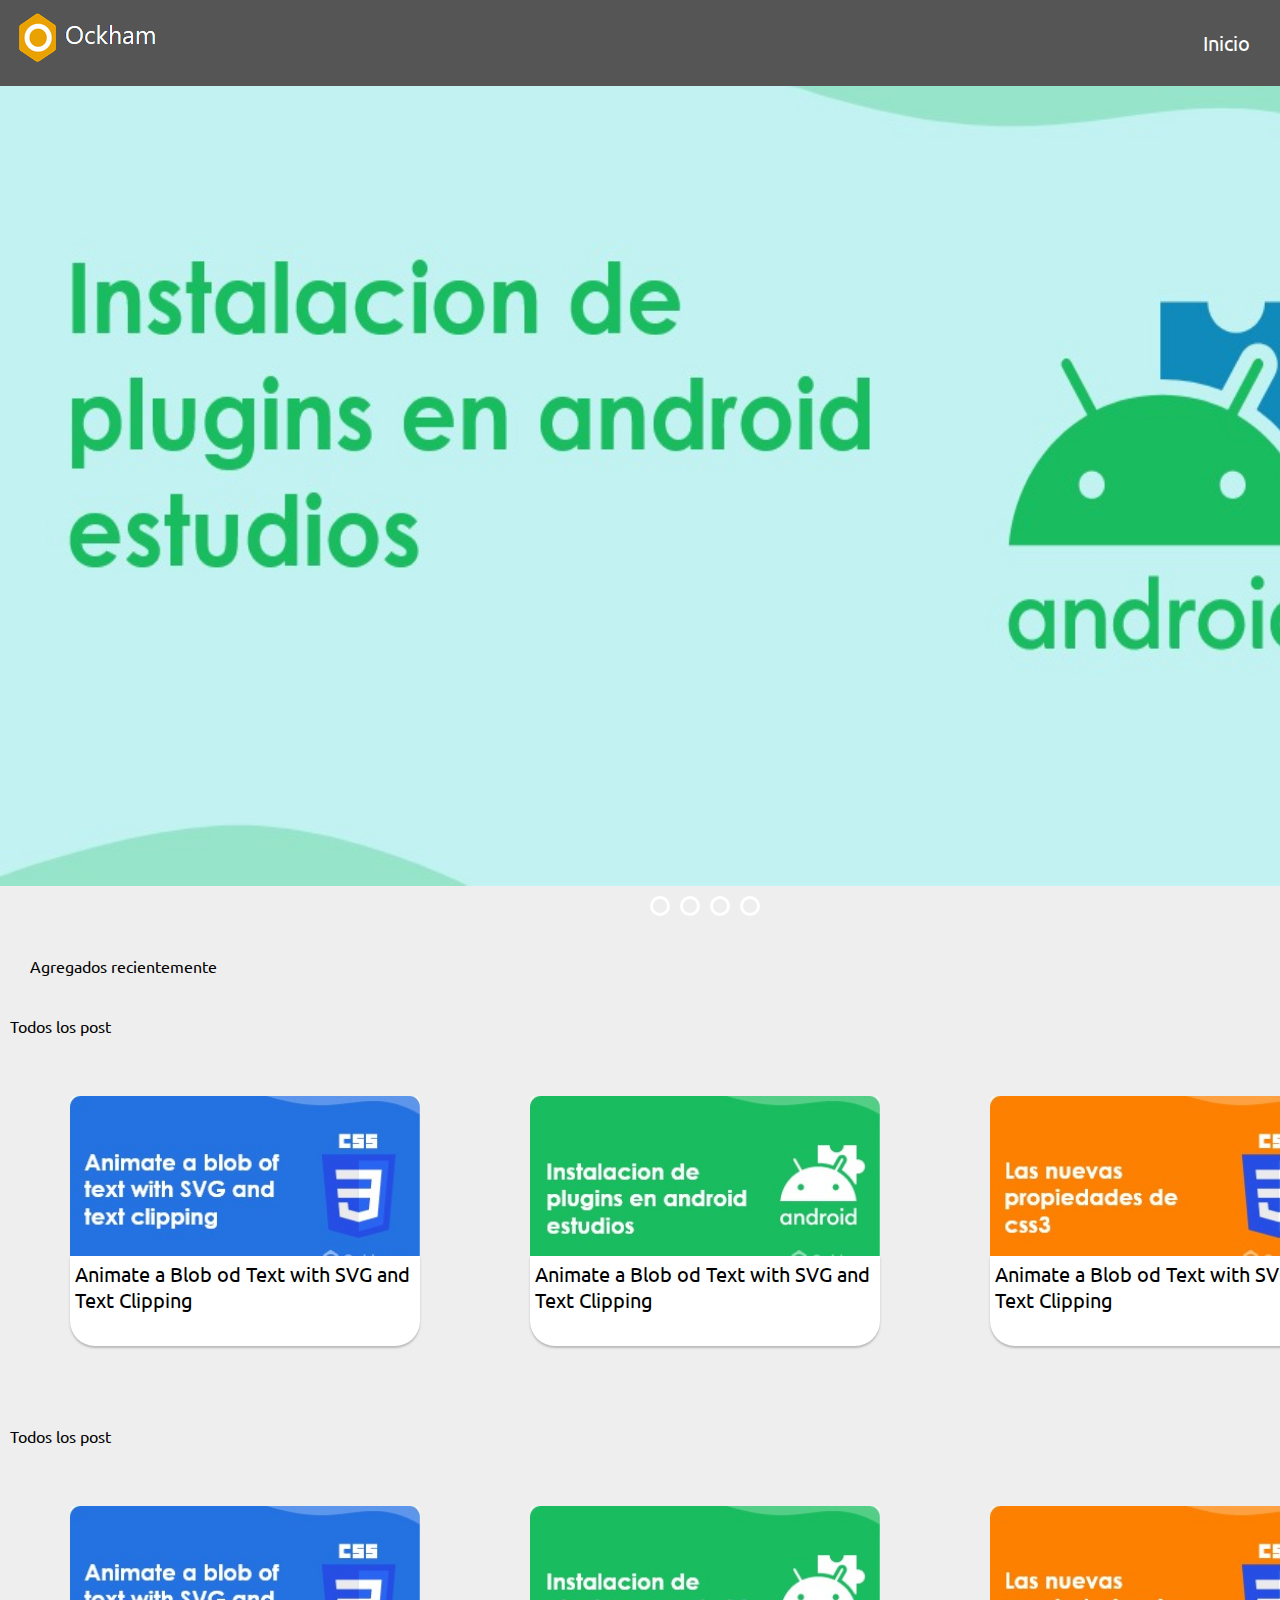
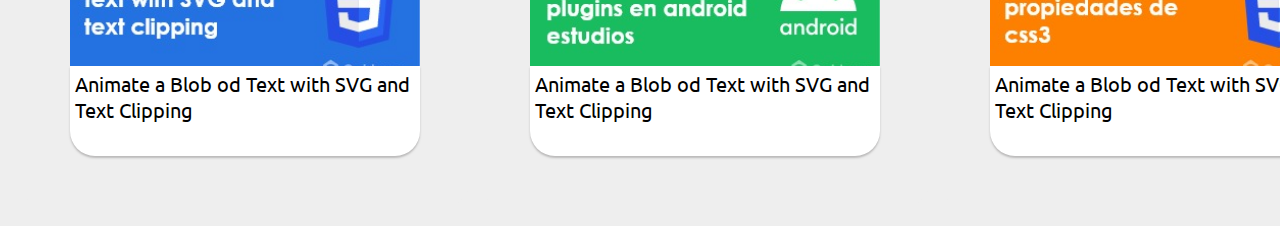
==== index.html @ a14f5fd0 "1er Cambio en Github" ====
<!DOCTYPE html>
<html>
<head>


    <link rel="stylesheet" href="/assets/css/style.css">
    <link rel="stylesheet" href="assets/fonts/fonts.css">
    <meta name="viewport" content="width=device-width, initial-scale=1.0"> 
    <title>Hola mundo</title>

</head>
<body>

     <!-- Barra de menú -->
     <header>

         <div class="navbar">
             <div class="nav-container">
                
                <img class="logo" src="assets/images/logo.png" alt="Ockham">
                <a href="#">Inicio</a>

             </div>
            
        </div> 
     </header>


    

    <div id="main_wrapper" class="ttable">

        <div id ="slider_wrapper"class="sl-wp">
            <div class="imagenes">
                <input type="radio" name="slide" id="img1" checked>
                <input type="radio" name="slide" id="img2">
                <input type="radio" name="slide" id="img3">
                <input type="radio" name="slide" id="img4">

                <img src="assets/images/slider1.jpeg" class="m1" alt="img1">
                <img src="assets/images/slider2.jpg" class="m2" alt="img2">
                <img src="assets/images/slider3.jpg" class="m3" alt="img3">
                <img src="assets/images/slider4.jpg" class="m4" alt="img4">
            </div>
            <div class="dots">
                <label for ="img1"></label>
                <label for ="img2"></label>
                <label for ="img3"></label>
                <label for ="img4"></label>
            </div>
        </div>

        <div>
            <div id ="slider_wrapper"class="test">
                <div id="slider" class="sl">Agregados recientemente</div>
            </div>
        </div>
    
        
        
        <div class="niveles_cursos">
            <div id ="cursos_wrapper"class="cursos"> 
                Todos los post
                <div class="nivel-1">
                    <div id="curso_wrapper" class="curso"> 
                        <div id ="card_curso" class="header1"> 
                        </div>
                        <div class="card_text">
                            <div class="middletext">
                                <p class="p_card">
                                    Animate a Blob od Text with SVG and Text Clipping
                                </p>
                            </div>
                        </div>
                        
                    </div>
        
                    <div id="curso_wrapper" class="curso"> 
                        <div id ="card_curso" class="header2"> 
                        </div>
                        <div class="card_text">
                            <div class="middletext">
                                <p class="p_card">
                                    Animate a Blob od Text with SVG and Text Clipping
                                </p>
                            </div>
                        </div>
                        
                    </div>
        
                    <div id="curso_wrapper" class="curso"> 
                        <div id ="card_curso" class="header3"> 
                        </div>
                        <div class="card_text">
                            <div class="middletext">
                                <p class="p_card">
                                    Animate a Blob od Text with SVG and Text Clipping
                                </p>
                            </div>
                        </div>
                        
                    </div>
        
                </div>
            
                
            </div>

        </div>


            <div id ="cursos_wrapper"class="cursos"> 
                
                Todos los post
                <div class="nivel-1">
                    <div id="curso_wrapper" class="curso"> 
                        <div id ="card_curso" class="header1"> 
                        </div>
                        <div class="card_text">
                            <div class="middletext">
                                <p class="p_card">
                                    Animate a Blob od Text with SVG and Text Clipping
                                </p>
                            </div>
                        </div>
                        
                    </div>
        
                    <div id="curso_wrapper" class="curso"> 
                        <div id ="card_curso" class="header2"> 
                        </div>
                        <div class="card_text">
                            <div class="middletext">
                                <p class="p_card">
                                    Animate a Blob od Text with SVG and Text Clipping
                                </p>
                            </div>
                        </div>
                        
                    </div>
        
                    <div id="curso_wrapper" class="curso"> 
                        <div id ="card_curso" class="header3"> 
                        </div>
                        <div class="card_text">
                            <div class="middletext">
                                <p class="p_card">
                                    Animate a Blob od Text with SVG and Text Clipping
                                </p>
                            </div>
                        </div>
                        
                    </div>
        
                </div>
            
                
            </div>


        


        



    </div>

    

</body>
</html>
---- assets/css/style.css ----
/* CSS*/
* {
    box-sizing: border-box;
    margin: 0;
    padding: 0;
}

body {
    height: 100px;
    display: auto;
    justify-content: center;
    align-content: center;
    background-color: transparent;
}


header {
    margin-top: 0;
    padding-bottom: 0px;
    border-bottom: 0 solid;
}

/*Estilo para el navbar*/
.navbar {
    width: 100%;
    background-color: #555;
    overflow: auto;
    float: left;
}

.navbar nav-container img {

    height: 30px;
    width: 30px;
    padding: 1px;
    text-align: center;
}


/*Color al seleccionarlo*/
.navbar .nav-container a:hover {
    background-color: #000;
}



@media screen and (max-width: 500px) {
    .navbar nav-container a {
        float: none;
        display: block;
        width: 100%;
        text-align: left; 
    }
}

/*Slider principal*/

.sl-wp {
    position: relative;
    width: 100%;
    overflow:hidden;
}

.imagenes {
    display:flex;
    width: 100%;
}

.imagenes img {
    height: 800px;
    width: 100%;
    transition: all 0.15s ease;
}

.imagenes input {
    display: none;
}

.dots {
    display: flex;
    justify-content: center;
    margin: 5px;
}

.dots label {
    height: 20px;
    width: 20px;
    border-radius: 50%;
    border: solid #fff 3px;
    cursor: pointer;
    transition: all 0.15s ease;
    margin: 5px;
}

.dots label:hover {background: #fff }
.img1:checked ~ .m1 {
    margin-left: 0;
}
.img2:checked ~ .m2 {
    margin-left: -100%;
}
.img3:checked ~ .m3 {
    margin-left: -200%;
}
.img4:checked ~ .m4 {
    margin-left: 300;
}


.ttable {
    background-color: rgb(238, 238, 238);
    display:table-cell; 
    width:100%; 
    border-spacing: 10px;
}

.test {
    display:table-row; 
    width:100%; 
    padding: 12px;
    background:  rgb(238, 238, 238);
    width: 33.33333%; 
    border: 1px solid black;
}

.sl {
    display:table-cell; 
    border:20px solid  rgb(238, 238, 238);
}


.cursos {
    display:table-cell; 
    width:100%; 
    border-spacing: 10px;
}


.curso {
    display:table-cell; 
    border: 50px solid  rgb(238, 238, 238);
    border-radius:0 0 25px 25px;
}


.header1{
    background: transparent;
    background-image: url(/assets/images/c1.jpeg);
    background-size:cover;
    border-radius:5px 5px 0 0;
    text-align: left;
    line-height:40em;
    padding: 20px;
    width: 350px;
    height: 160px;
    color:#fff;
}

.header2{
    background: transparent;
    background-image: url(/assets/images/c2.jpeg);
    background-size:cover;
    border-radius:5px 5px 0 0;
    text-align: left;
    line-height:40em;
    padding: 20px;
    width: 350px;
    height: 160px;
    color:#fff;
}

.header3{
    background: transparent;
    background-image: url(/assets/images/c3.jpeg);
    background-size:cover;
    border-radius:5px 5px 0 0;
    text-align: left;
    line-height:40em;
    padding: 20px;
    width: 350px;
    height: 160px;
    color:#fff;
}



.card_text {
    text-align:left;
    background: #fff;
    border-radius: 0 0 25px 25px;
    box-shadow: 0 2px 2px rgba(138, 136, 136, 0.5);
    padding: 5px;
    width: 350px;
    height: 90px;
    color:#9FA2B4;
}


.middletext {
    margin-inline-start:0;
    padding-top:0;
}
---- assets/fonts/fonts.css ----
/*Fonts*/

@import url('https://fonts.googleapis.com/css2?family=Ubuntu:wght@500&display=swap');


body {
    font-family: 'Ubuntu', sans-serif;
}


    
.p_card{

    display:inline;
    word-break: break-word;     
    font-size: 20px;
    color: black;
    position: relative;
    padding: 0;

}

/* Navbar links */
.navbar a {
    float: right;
    padding: 30px;
    color: white;
    text-decoration: none;
    font-size: 20px;
    width: 33.33%; /* Four equal-width links. If you have two links, use 50%, and 33.33% for three links, etc.. */
    text-align: right; 
}
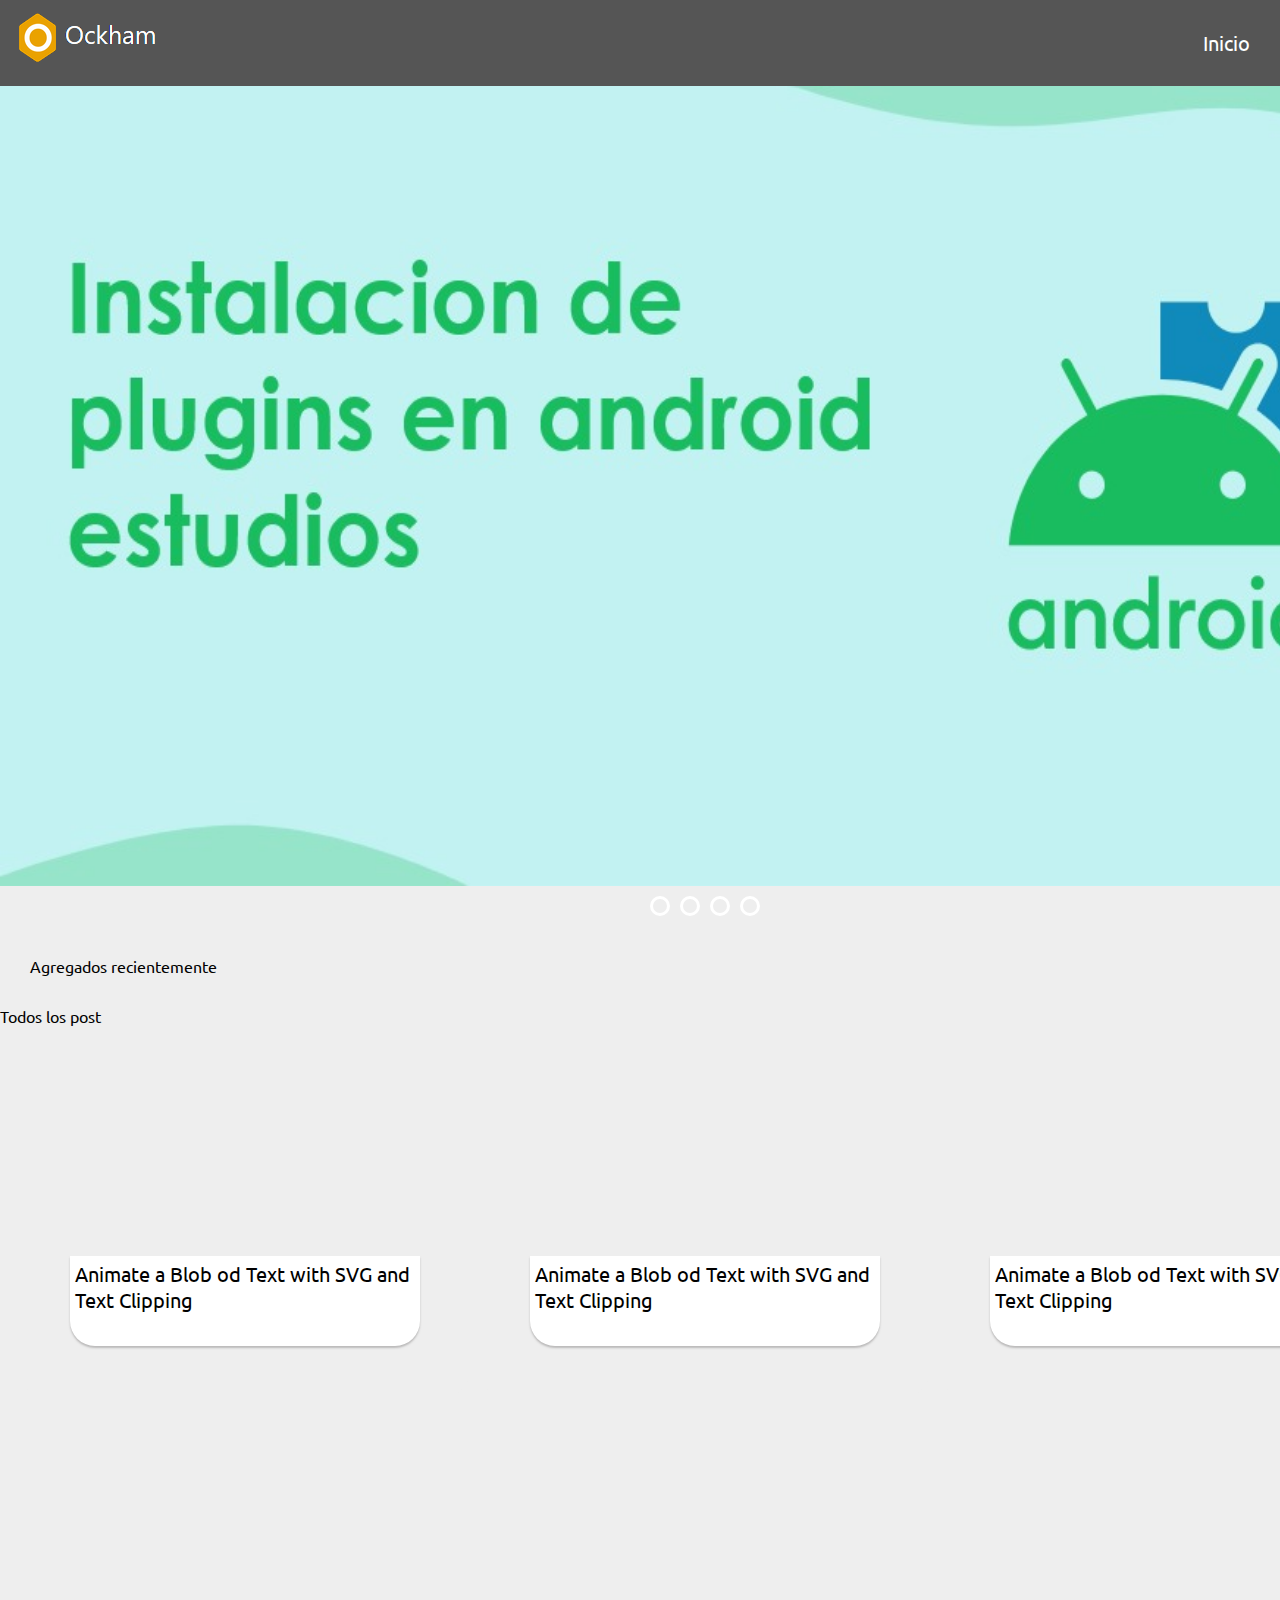
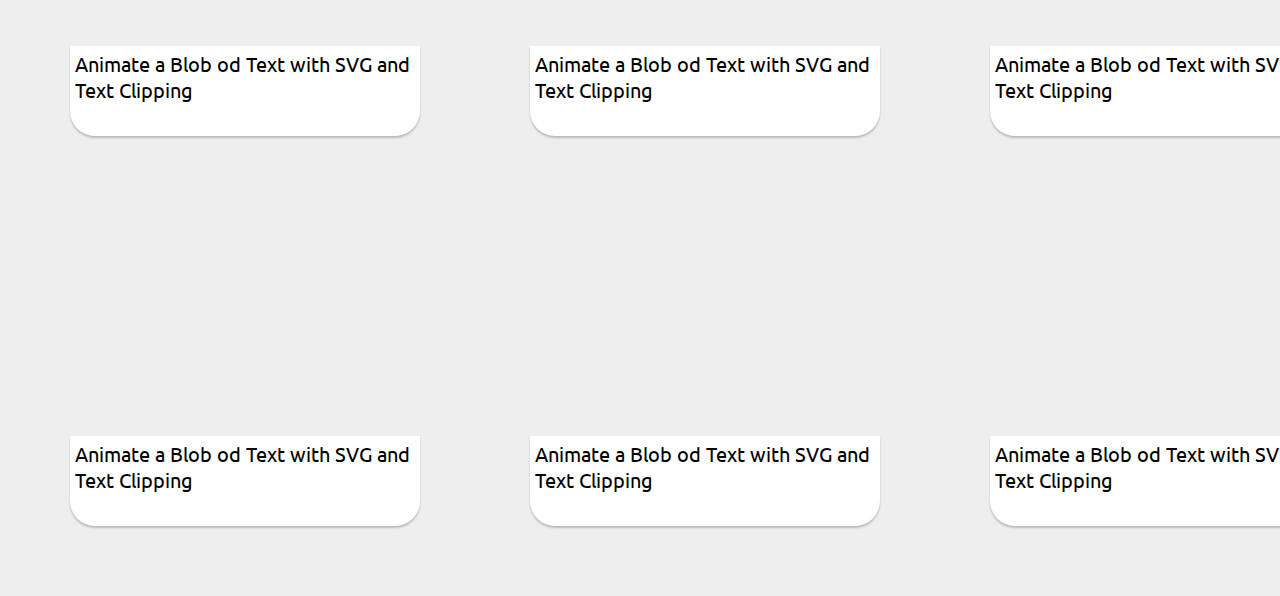
==== commit ca732637: "2do Cambio" ====
--- a/index.html
+++ b/index.html
@@ -3,7 +3,7 @@
 <head>
 
 
-    <link rel="stylesheet" href="/assets/css/style.css">
+    <link rel="stylesheet" href="assets/css/style.css">
     <link rel="stylesheet" href="assets/fonts/fonts.css">
     <meta name="viewport" content="width=device-width, initial-scale=1.0"> 
     <title>Hola mundo</title>
@@ -38,9 +38,9 @@
                 <input type="radio" name="slide" id="img4">
 
                 <img src="assets/images/slider1.jpeg" class="m1" alt="img1">
-                <img src="assets/images/slider2.jpg" class="m2" alt="img2">
-                <img src="assets/images/slider3.jpg" class="m3" alt="img3">
-                <img src="assets/images/slider4.jpg" class="m4" alt="img4">
+                <img src="assets/images/slider2.jpeg" class="m2" alt="img2">
+                <img src="assets/images/slider3.jpeg" class="m3" alt="img3">
+                <img src="assets/images/slider4.jpeg" class="m4" alt="img4">
             </div>
             <div class="dots">
                 <label for ="img1"></label>
@@ -56,11 +56,18 @@
             </div>
         </div>
     
-        
-        
-        <div class="niveles_cursos">
+
+        <!-- Aquí empieza la sección de todos los post -->
+        <div class="section">
+            Todos los post
+        </div>
+        
+        
+        <div class="nivel_1">
+        
+            <!-- Nivel 1 de cursos -->
             <div id ="cursos_wrapper"class="cursos"> 
-                Todos los post
+
                 <div class="nivel-1">
                     <div id="curso_wrapper" class="curso"> 
                         <div id ="card_curso" class="header1"> 
@@ -109,9 +116,11 @@
         </div>
 
 
+        <div class="nivel_2">
+
+            <!-- Nivel 2 de cursos -->
             <div id ="cursos_wrapper"class="cursos"> 
                 
-                Todos los post
                 <div class="nivel-1">
                     <div id="curso_wrapper" class="curso"> 
                         <div id ="card_curso" class="header1"> 
@@ -156,6 +165,59 @@
             
                 
             </div>
+        </div>
+
+
+        <div class="nivel_3">
+
+            <!-- Nivel 2 de cursos -->
+            <div id ="cursos_wrapper"class="cursos"> 
+                
+                <div class="nivel-1">
+                    <div id="curso_wrapper" class="curso"> 
+                        <div id ="card_curso" class="header1"> 
+                        </div>
+                        <div class="card_text">
+                            <div class="middletext">
+                                <p class="p_card">
+                                    Animate a Blob od Text with SVG and Text Clipping
+                                </p>
+                            </div>
+                        </div>
+                        
+                    </div>
+        
+                    <div id="curso_wrapper" class="curso"> 
+                        <div id ="card_curso" class="header2"> 
+                        </div>
+                        <div class="card_text">
+                            <div class="middletext">
+                                <p class="p_card">
+                                    Animate a Blob od Text with SVG and Text Clipping
+                                </p>
+                            </div>
+                        </div>
+                        
+                    </div>
+        
+                    <div id="curso_wrapper" class="curso"> 
+                        <div id ="card_curso" class="header3"> 
+                        </div>
+                        <div class="card_text">
+                            <div class="middletext">
+                                <p class="p_card">
+                                    Animate a Blob od Text with SVG and Text Clipping
+                                </p>
+                            </div>
+                        </div>
+                        
+                    </div>
+        
+                </div>
+            
+                
+            </div>
+        </div>
 
 
         
--- a/assets/css/style.css
+++ b/assets/css/style.css
@@ -145,7 +145,7 @@
 
 .header1{
     background: transparent;
-    background-image: url(/assets/images/c1.jpeg);
+    background-image: url(/Practicas_II/assets/images/c1.jpeg);
     background-size:cover;
     border-radius:5px 5px 0 0;
     text-align: left;
@@ -158,7 +158,7 @@
 
 .header2{
     background: transparent;
-    background-image: url(/assets/images/c2.jpeg);
+    background-image: url(/Practicas_II/assets/images/c2.jpeg);
     background-size:cover;
     border-radius:5px 5px 0 0;
     text-align: left;
@@ -171,7 +171,7 @@
 
 .header3{
     background: transparent;
-    background-image: url(/assets/images/c3.jpeg);
+    background-image: url(/Practicas_II/assets/images/c3.jpeg);
     background-size:cover;
     border-radius:5px 5px 0 0;
     text-align: left;
